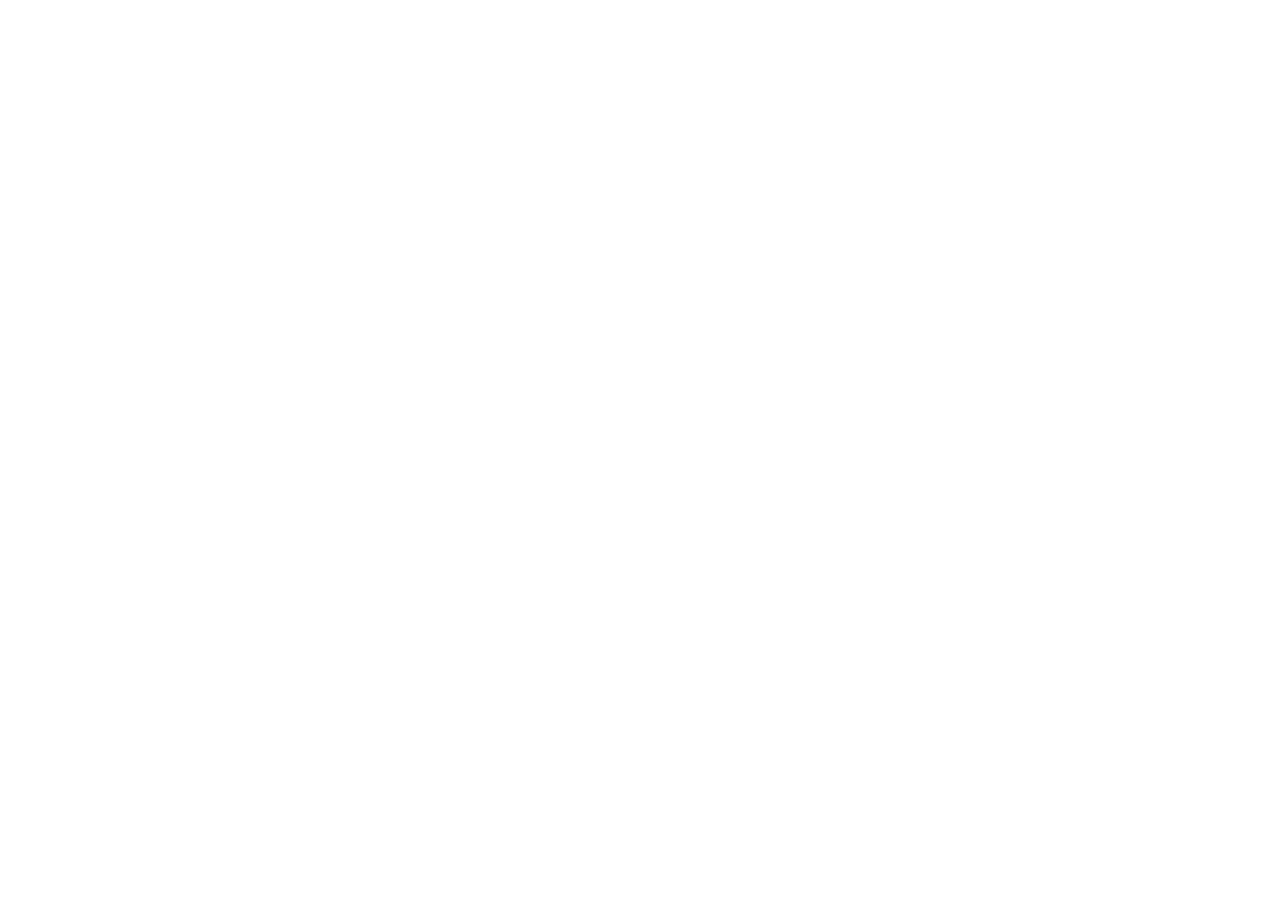
==== Easy Games/Concentration/index.html @ 14ae09a9 "fix: change game name to Concentration" ====
<!DOCTYPE html>
<html>
  <head>
    <meta charset="utf-8" />
    <meta http-equiv="X-UA-Compatible" content="IE=edge" />
    <title>Concentration!</title>
    <meta name="viewport" content="width=device-width, initial-scale=1" />
    <link rel="stylesheet" type="text/css" media="screen" href="main.css" />
  </head>
  <body>
    <script src="main.js"></script>
  </body>
</html>
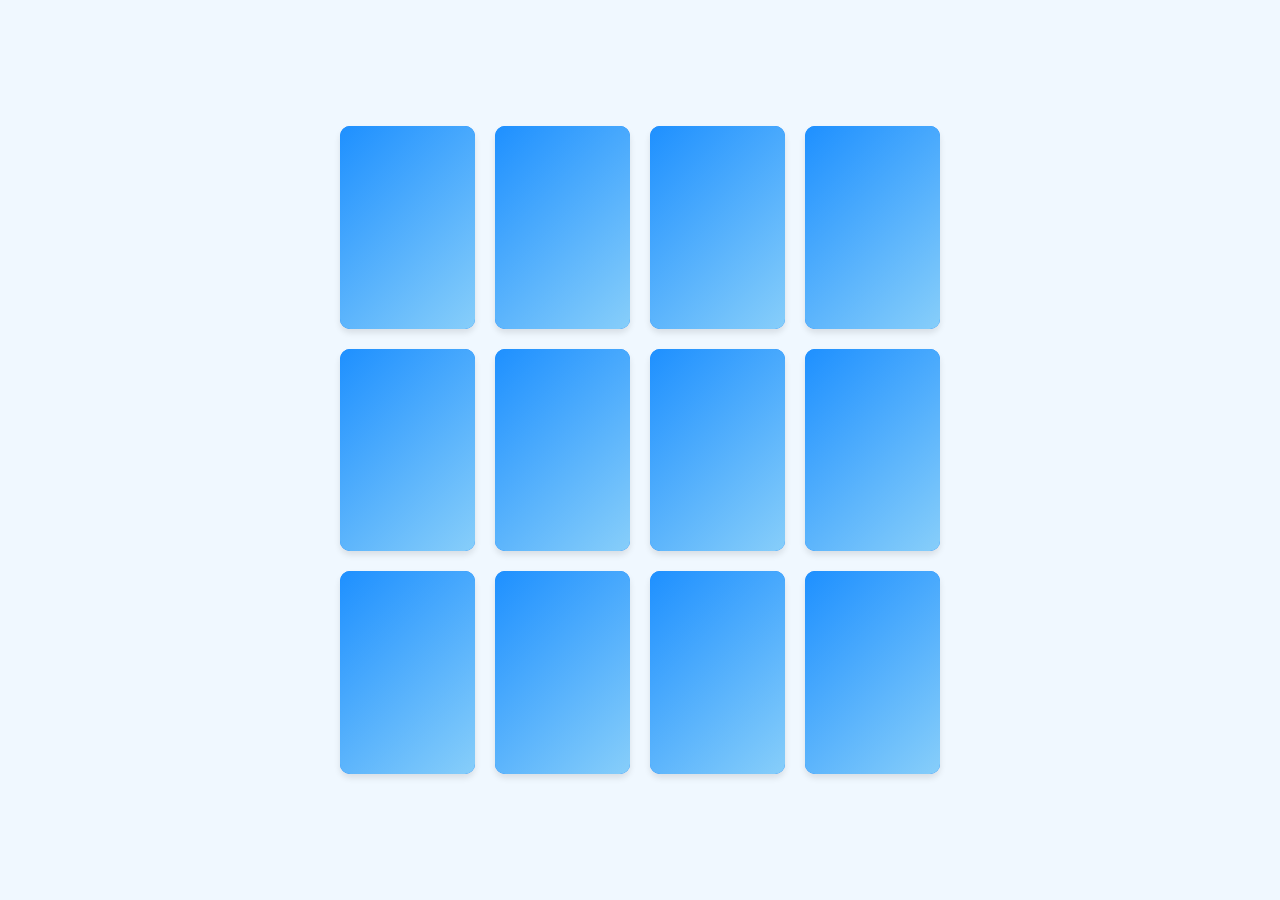
==== commit 6b072f63: "feat: create game space, add CSS including animations for turning cards over and JS for randomly ass" ====
--- a/Easy Games/Concentration/index.html
+++ b/Easy Games/Concentration/index.html
@@ -1,13 +1,27 @@
-<!DOCTYPE html>
-<html>
+<html lang="en">
   <head>
-    <meta charset="utf-8" />
-    <meta http-equiv="X-UA-Compatible" content="IE=edge" />
-    <title>Concentration!</title>
-    <meta name="viewport" content="width=device-width, initial-scale=1" />
-    <link rel="stylesheet" type="text/css" media="screen" href="main.css" />
+    <meta charset="UTF-8" />
+    <meta name="viewport" content="width=device-width, initial-scale=1.0" />
+    <title>Memory Game</title>
+    <link rel="stylesheet" href="main.css" />
   </head>
   <body>
+    <div class="game">
+      <div class="game__grid">
+        <div class="game__card"></div>
+        <div class="game__card"></div>
+        <div class="game__card"></div>
+        <div class="game__card"></div>
+        <div class="game__card"></div>
+        <div class="game__card"></div>
+        <div class="game__card"></div>
+        <div class="game__card"></div>
+        <div class="game__card"></div>
+        <div class="game__card"></div>
+        <div class="game__card"></div>
+        <div class="game__card"></div>
+      </div>
+    </div>
     <script src="main.js"></script>
   </body>
-</html>+</html>
--- a/Easy Games/Concentration/main.css
+++ b/Easy Games/Concentration/main.css
@@ -0,0 +1,84 @@
+body {
+  font-family: Arial, sans-serif;
+  background-color: #f0f8ff;
+  margin: 0;
+  display: flex;
+  justify-content: center;
+  align-items: center;
+  height: 100vh;
+}
+
+.game {
+  width: 60%;
+  max-width: 600px;
+  margin: auto;
+}
+
+.game__grid {
+  display: grid;
+  grid-template-columns: repeat(4, 1fr);
+  grid-gap: 20px;
+}
+
+.game__card {
+  width: 100%;
+  padding-top: 150%;
+  background-color: #007bff;
+  border-radius: 10px;
+  box-shadow: 0 4px 6px rgba(0, 0, 0, 0.1);
+  position: relative;
+  cursor: pointer;
+  transform-style: preserve-3d;
+  transition: transform 0.6s ease;
+}
+
+.game__card::before,
+.game__card::after {
+  content: '';
+  position: absolute;
+  top: 0;
+  left: 0;
+  width: 100%;
+  height: 100%;
+  backface-visibility: hidden;
+  border-radius: 10px;
+}
+
+.game__card::before {
+  background: linear-gradient(135deg, #1e90ff, #87cefa);
+}
+
+.game__card::after {
+  background-size: cover;
+  background-position: center;
+  border-radius: 10px;
+  transform: rotateY(180deg);
+}
+
+.game__card--front-carrot::after {
+  background-image: url('./images/carrot.png');
+}
+
+.game__card--front-beans::after {
+  background-image: url('./images/beans.png');
+}
+
+.game__card--front-beet::after {
+  background-image: url('./images/beet.png');
+}
+
+.game__card--front-eggplant::after {
+  background-image: url('./images/eggplant.png');
+}
+
+.game__card--front-pumpkin::after {
+  background-image: url('./images/pumpkin.png');
+}
+
+.game__card--front-tomato::after {
+  background-image: url('./images/tomato.png');
+}
+
+.game__card.flipped {
+  transform: rotateY(180deg);
+}
